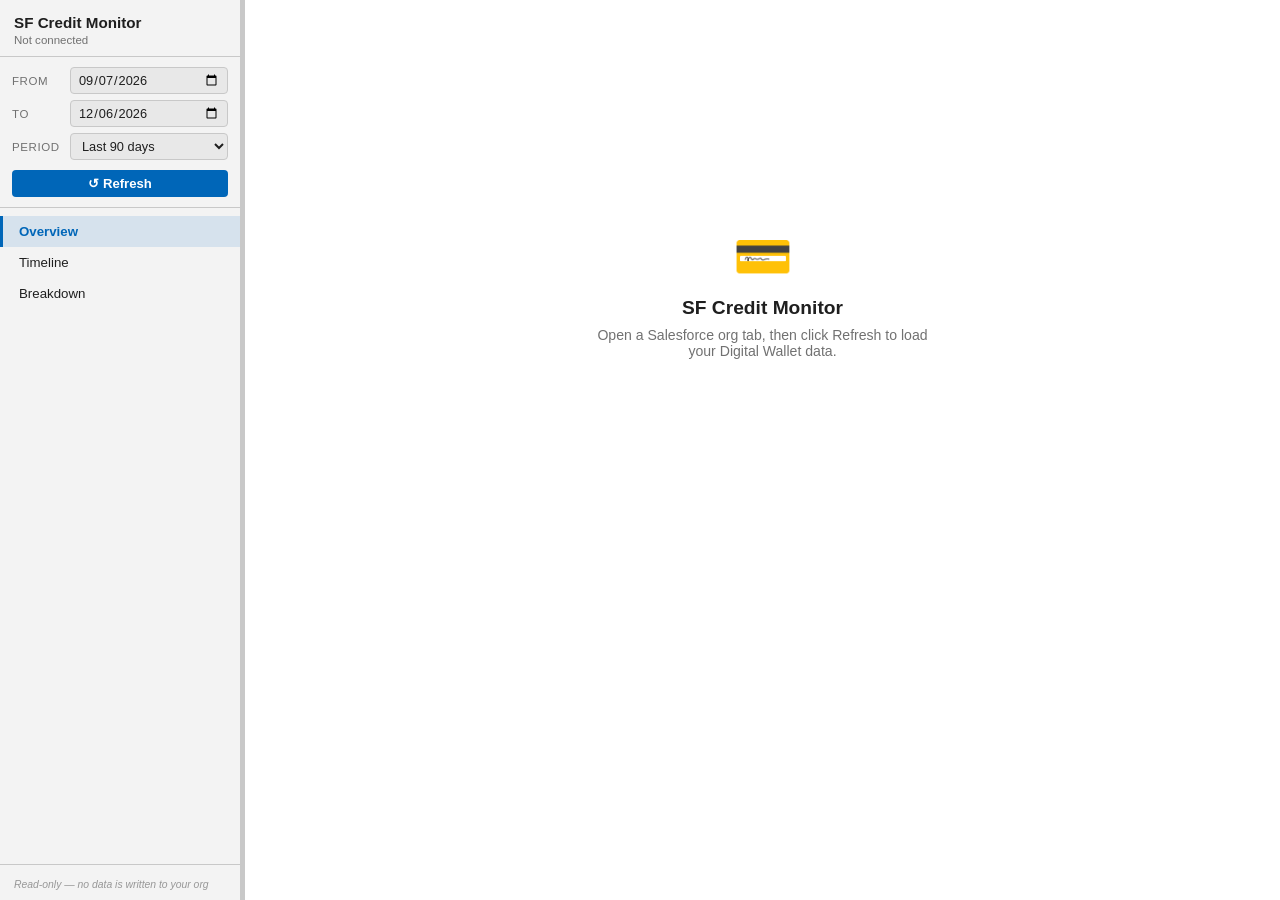
==== newtab/index.html @ 4b77b6c7 "feat: initial project scaffold — SF Credit Monitor Chrome extension Co-Authored-By: Claude Sonnet 4." ====
<!DOCTYPE html>
<html lang="en">
<head>
  <meta charset="UTF-8" />
  <meta name="viewport" content="width=device-width, initial-scale=1.0" />
  <title>SF Credit Monitor</title>
  <link rel="stylesheet" href="styles.css" />
</head>
<body>
  <div class="ext-layout">

    <!-- Sidebar -->
    <aside class="sidebar" id="sidebar">
      <div class="sidebar-header">
        <div class="sidebar-title">SF Credit Monitor</div>
        <div class="sidebar-org" id="sidebar-org">Not connected</div>
        <select id="org-switcher" class="org-switcher" style="display:none"></select>
      </div>

      <div class="sidebar-filters">
        <div class="filter-row">
          <label class="filter-label">From</label>
          <input type="date" id="filter-start" class="filter-input" />
        </div>
        <div class="filter-row">
          <label class="filter-label">To</label>
          <input type="date" id="filter-end" class="filter-input" />
        </div>
        <div class="filter-row">
          <label class="filter-label">Period</label>
          <select id="filter-period" class="filter-input">
            <option value="30">Last 30 days</option>
            <option value="60">Last 60 days</option>
            <option value="90" selected>Last 90 days</option>
            <option value="custom">Custom</option>
          </select>
        </div>
        <button class="btn-primary" id="btn-refresh">↺ Refresh</button>
      </div>

      <div class="sidebar-nav">
        <div class="nav-item active" data-section="overview">Overview</div>
        <div class="nav-item" data-section="timeline">Timeline</div>
        <div class="nav-item" data-section="breakdown">Breakdown</div>
      </div>

      <div class="sidebar-footer">
        <div class="sidebar-last-updated" id="sidebar-last-updated"></div>
        <div class="sidebar-readonly-note">Read-only — no data is written to your org</div>
      </div>
    </aside>

    <!-- Resizer -->
    <div id="sidebar-resizer" class="sidebar-resizer"></div>

    <!-- Main content -->
    <main class="main-content" id="main-content">

      <div id="main-empty" class="main-empty">
        <div class="empty-icon">💳</div>
        <h2>SF Credit Monitor</h2>
        <p>Open a Salesforce org tab, then click Refresh to load your Digital Wallet data.</p>
      </div>

      <div id="main-loading" class="main-loading" style="display:none;">
        <div class="spinner"></div>
        <p id="loading-msg">Loading…</p>
      </div>

      <div id="main-error" class="main-error" style="display:none;"></div>

      <div id="main-data" style="display:none;">

        <!-- Overview section -->
        <section id="section-overview" class="content-section">
          <div class="section-header">
            <h1 class="section-title">Consumption Cards</h1>
            <div class="section-meta" id="overview-meta"></div>
          </div>
          <div id="credit-cards-grid" class="credit-cards-grid"></div>
        </section>

        <!-- Timeline section -->
        <section id="section-timeline" class="content-section" style="display:none;">
          <div class="section-header">
            <h1 class="section-title">Consumption Timeline</h1>
            <div class="section-meta" id="timeline-meta"></div>
          </div>
          <div class="analysis-tabs">
            <button class="tab-btn active" data-tab="timeline-daily">Daily</button>
            <button class="tab-btn" data-tab="timeline-hourly">Hourly</button>
          </div>
          <div class="tab-panel active" id="tab-timeline-daily"></div>
          <div class="tab-panel" id="tab-timeline-hourly"></div>
        </section>

        <!-- Breakdown section -->
        <section id="section-breakdown" class="content-section" style="display:none;">
          <div class="section-header">
            <h1 class="section-title">Consumption by Type</h1>
            <div class="section-meta" id="breakdown-meta"></div>
          </div>
          <div class="analysis-tabs">
            <button class="tab-btn active" data-tab="breakdown-feature">By Feature</button>
            <button class="tab-btn" data-tab="breakdown-user">By User</button>
            <button class="tab-btn" data-tab="breakdown-type">By Type</button>
          </div>
          <div class="tab-panel active" id="tab-breakdown-feature"></div>
          <div class="tab-panel" id="tab-breakdown-user"></div>
          <div class="tab-panel" id="tab-breakdown-type"></div>
        </section>

      </div>
    </main>
  </div>

  <script src="main.js"></script>
  <script src="app.js"></script>
  <script>
    // Sidebar resize
    (function() {
      const resizer = document.getElementById('sidebar-resizer');
      const sidebar = document.getElementById('sidebar');
      let active = false, startX = 0, startW = 0;
      const overlay = document.createElement('div');
      overlay.style.cssText = 'position:fixed;top:0;left:0;right:0;bottom:0;z-index:9999;cursor:col-resize;display:none;';
      document.body.appendChild(overlay);
      resizer.addEventListener('mousedown', e => {
        active = true; startX = e.clientX; startW = sidebar.getBoundingClientRect().width;
        overlay.style.display = 'block'; e.preventDefault();
      });
      overlay.addEventListener('mousemove', e => {
        if (!active) return;
        sidebar.style.width = Math.min(600, Math.max(200, startW + e.clientX - startX)) + 'px';
      });
      overlay.addEventListener('mouseup', () => { active = false; overlay.style.display = 'none'; });
      overlay.addEventListener('mouseleave', () => { active = false; overlay.style.display = 'none'; });
    })();
  </script>
</body>
</html>
---- newtab/styles.css ----
/* ── Theme variables ──────────────────────────────────────────────────────── */
:root {
  --bg:          #1e1e1e;
  --fg:          #d4d4d4;
  --surface:     #252526;
  --surface2:    #2d2d2d;
  --border:      #454545;
  --hover:       rgba(255,255,255,0.08);
  --accent:      #0e7afe;
  --accent-dark: #005fb8;
  --muted:       #9d9d9d;
  --red:         #f14c4c;
  --green:       #23d18b;
  --amber:       #e8a020;
  --link:        #4a9eff;
}

@media (prefers-color-scheme: light) {
  :root {
    --bg:          #ffffff;
    --fg:          #1f1f1f;
    --surface:     #f3f3f3;
    --surface2:    #e8e8e8;
    --border:      #c8c8c8;
    --hover:       rgba(0,0,0,0.06);
    --accent:      #0066b8;
    --accent-dark: #004e8c;
    --muted:       #717171;
    --red:         #cd3131;
    --green:       #1a7a1a;
    --amber:       #a06000;
    --link:        #0066b8;
  }
}

* { box-sizing: border-box; }

body {
  margin: 0; padding: 0;
  background: var(--bg);
  color: var(--fg);
  font-family: 'Segoe WPC', 'Segoe UI', -apple-system, BlinkMacSystemFont, sans-serif;
  font-size: 14px;
  height: 100vh;
  overflow: hidden;
  color-scheme: light dark;
}

/* ── Layout ───────────────────────────────────────────────────────────────── */
.ext-layout { display: flex; height: 100vh; }

.sidebar {
  width: 240px;
  min-width: 180px;
  max-width: 400px;
  flex-shrink: 0;
  background: var(--surface);
  display: flex;
  flex-direction: column;
  overflow: hidden;
}

.sidebar-resizer {
  width: 5px;
  flex-shrink: 0;
  cursor: col-resize;
  background: var(--border);
  transition: background 0.15s;
}
.sidebar-resizer:hover { background: var(--accent); }

.main-content {
  flex: 1;
  min-width: 0;
  overflow-y: auto;
  padding: 24px 28px;
  background: var(--bg);
}

/* ── Sidebar header ───────────────────────────────────────────────────────── */
.sidebar-header {
  padding: 14px 14px 10px;
  border-bottom: 1px solid var(--border);
}

.sidebar-title {
  font-size: 0.95rem;
  font-weight: 700;
  color: var(--fg);
}

.sidebar-org {
  font-size: 0.72rem;
  color: var(--muted);
  margin-top: 3px;
  overflow: hidden;
  text-overflow: ellipsis;
  white-space: nowrap;
}

.org-switcher {
  width: 100%;
  margin-top: 6px;
  padding: 4px 6px;
  border-radius: 5px;
  border: 1px solid var(--border);
  background: var(--surface2);
  color: var(--fg);
  font-size: 0.75rem;
  font-family: inherit;
  cursor: pointer;
}
.org-switcher:focus { outline: none; border-color: var(--accent); }

/* ── Sidebar filters ──────────────────────────────────────────────────────── */
.sidebar-filters {
  padding: 10px 12px;
  border-bottom: 1px solid var(--border);
  display: flex;
  flex-direction: column;
  gap: 6px;
}

.filter-row {
  display: grid;
  grid-template-columns: 52px 1fr;
  align-items: center;
  gap: 6px;
}

.filter-label {
  font-size: 0.72rem;
  color: var(--muted);
  text-transform: uppercase;
  letter-spacing: 0.05em;
}

.filter-input {
  padding: 4px 7px;
  border-radius: 4px;
  border: 1px solid var(--border);
  background: var(--surface2);
  color: var(--fg);
  font-size: 0.8rem;
  font-family: inherit;
  width: 100%;
}
.filter-input:focus { outline: none; border-color: var(--accent); }

.btn-primary {
  margin-top: 4px;
  padding: 6px 12px;
  border-radius: 4px;
  border: none;
  background: var(--accent);
  color: #fff;
  font-size: 0.82rem;
  font-weight: 600;
  cursor: pointer;
  transition: background 0.12s;
  width: 100%;
  font-family: inherit;
}
.btn-primary:hover { background: var(--accent-dark); }

/* ── Sidebar nav ──────────────────────────────────────────────────────────── */
.sidebar-nav {
  padding: 8px 0;
  flex: 1;
}

.nav-item {
  padding: 8px 16px;
  font-size: 0.83rem;
  cursor: pointer;
  border-left: 3px solid transparent;
  transition: background 0.08s;
  color: var(--fg);
  user-select: none;
}
.nav-item:hover { background: var(--hover); }
.nav-item.active {
  background: color-mix(in srgb, var(--accent) 12%, transparent);
  border-left-color: var(--accent);
  color: var(--accent);
  font-weight: 600;
}

/* ── Sidebar footer ───────────────────────────────────────────────────────── */
.sidebar-footer {
  padding: 10px 14px;
  border-top: 1px solid var(--border);
}

.sidebar-last-updated {
  font-size: 0.68rem;
  color: var(--muted);
  margin-bottom: 4px;
}

.sidebar-readonly-note {
  font-size: 0.65rem;
  color: var(--muted);
  opacity: 0.7;
  font-style: italic;
}

/* ── Main states ──────────────────────────────────────────────────────────── */
.main-empty {
  display: flex;
  flex-direction: column;
  align-items: center;
  justify-content: center;
  height: 60vh;
  text-align: center;
  color: var(--muted);
}
.empty-icon { font-size: 3rem; margin-bottom: 12px; }
.main-empty h2 { margin: 0 0 8px; font-size: 1.2rem; color: var(--fg); }
.main-empty p { margin: 0; font-size: 0.88rem; max-width: 360px; }

.main-loading {
  display: flex;
  flex-direction: column;
  align-items: center;
  justify-content: center;
  height: 40vh;
  gap: 14px;
  color: var(--muted);
}

.spinner {
  width: 30px; height: 30px;
  border: 3px solid color-mix(in srgb, var(--accent) 30%, transparent);
  border-top-color: var(--accent);
  border-radius: 50%;
  animation: spin 0.7s linear infinite;
}
@keyframes spin { to { transform: rotate(360deg); } }

.main-error {
  padding: 16px 20px;
  background: color-mix(in srgb, var(--red) 12%, transparent);
  border-left: 4px solid var(--red);
  border-radius: 6px;
  font-size: 0.86rem;
  line-height: 1.5;
}

/* ── Section layout ───────────────────────────────────────────────────────── */
.content-section { max-width: 1200px; }

.section-header {
  display: flex;
  align-items: baseline;
  gap: 16px;
  margin-bottom: 20px;
  flex-wrap: wrap;
}

.section-title {
  margin: 0;
  font-size: 1.1rem;
  font-weight: 700;
  color: var(--fg);
}

.section-meta {
  font-size: 0.78rem;
  color: var(--muted);
}

/* ── Credit cards grid ────────────────────────────────────────────────────── */
.credit-cards-grid {
  display: grid;
  grid-template-columns: repeat(auto-fill, minmax(380px, 1fr));
  gap: 16px;
}

.credit-card {
  background: var(--surface);
  border: 1px solid var(--border);
  border-radius: 10px;
  padding: 18px 20px;
  display: flex;
  flex-direction: column;
  gap: 10px;
}

.credit-card-header {
  display: flex;
  align-items: center;
  gap: 10px;
}

.credit-card-name {
  font-size: 1rem;
  font-weight: 700;
  color: var(--fg);
}

.credit-badge {
  font-size: 0.68rem;
  font-weight: 600;
  padding: 2px 8px;
  border-radius: 10px;
  background: color-mix(in srgb, var(--border) 60%, transparent);
  color: var(--muted);
  border: 1px solid var(--border);
  white-space: nowrap;
}

.credit-card-consumption {
  display: flex;
  justify-content: space-between;
  align-items: baseline;
  font-size: 0.85rem;
}

.consumed-label { font-weight: 700; color: var(--fg); }
.remaining-label { color: var(--muted); }

.credit-progress-track {
  height: 8px;
  background: color-mix(in srgb, var(--border) 60%, transparent);
  border-radius: 4px;
  overflow: hidden;
}

.credit-progress-fill {
  height: 100%;
  border-radius: 4px;
  background: var(--accent);
  transition: width 0.4s;
}
.credit-progress-fill.pct-amber { background: var(--amber); }
.credit-progress-fill.pct-red   { background: var(--red); }

.credit-card-meta {
  display: grid;
  grid-template-columns: 1fr 1fr 1fr 1fr;
  gap: 8px;
  padding-top: 4px;
  border-top: 1px solid color-mix(in srgb, var(--border) 50%, transparent);
}

.credit-meta-item {}
.credit-meta-label {
  font-size: 0.68rem;
  color: var(--muted);
  text-transform: uppercase;
  letter-spacing: 0.04em;
  margin-bottom: 2px;
}
.credit-meta-value {
  font-size: 0.82rem;
  font-weight: 600;
  color: var(--fg);
}
.credit-meta-value.link {
  color: var(--link);
  cursor: default;
}

.credit-card-link {
  font-size: 0.78rem;
  color: var(--link);
  text-align: center;
  padding-top: 4px;
  cursor: pointer;
  opacity: 0.85;
  transition: opacity 0.1s;
}
.credit-card-link:hover { opacity: 1; }

/* ── Health summary bar ───────────────────────────────────────────────────── */
.health-bar {
  display: flex;
  gap: 12px;
  margin-bottom: 20px;
  flex-wrap: wrap;
}

.health-chip {
  display: flex;
  align-items: center;
  gap: 6px;
  padding: 5px 12px;
  border-radius: 20px;
  font-size: 0.78rem;
  font-weight: 600;
  border: 1px solid var(--border);
  background: var(--surface);
}
.health-chip .dot {
  width: 8px; height: 8px;
  border-radius: 50%;
  flex-shrink: 0;
}
.health-chip.green { border-color: color-mix(in srgb, var(--green) 40%, transparent); }
.health-chip.green .dot { background: var(--green); }
.health-chip.amber { border-color: color-mix(in srgb, var(--amber) 40%, transparent); }
.health-chip.amber .dot { background: var(--amber); }
.health-chip.red   { border-color: color-mix(in srgb, var(--red) 40%, transparent); }
.health-chip.red   .dot { background: var(--red); }

/* ── Tabs ─────────────────────────────────────────────────────────────────── */
.analysis-tabs {
  display: flex;
  gap: 2px;
  border-bottom: 2px solid var(--border);
  margin-bottom: 20px;
}

.tab-btn {
  background: none;
  border: none;
  border-bottom: 2px solid transparent;
  margin-bottom: -2px;
  padding: 7px 16px;
  font-size: 0.85rem;
  font-weight: 600;
  color: var(--muted);
  cursor: pointer;
  transition: color 0.12s, border-color 0.12s;
  border-radius: 4px 4px 0 0;
  font-family: inherit;
}
.tab-btn:hover { color: var(--fg); }
.tab-btn.active { color: var(--fg); border-bottom-color: var(--accent); }
.tab-panel { display: none; }
.tab-panel.active { display: block; }

/* ── Chart containers ─────────────────────────────────────────────────────── */
.chart-container {
  background: var(--surface);
  border: 1px solid var(--border);
  border-radius: 8px;
  padding: 16px 18px;
  margin-bottom: 16px;
  overflow-x: auto;
}

.chart-title {
  font-size: 0.72rem;
  font-weight: 700;
  text-transform: uppercase;
  letter-spacing: 0.06em;
  color: var(--muted);
  margin-bottom: 4px;
}

.chart-subtitle {
  font-size: 0.8rem;
  color: var(--fg);
  margin-bottom: 14px;
}

.chart-svg { display: block; overflow: visible; }
.chart-bar { cursor: pointer; transition: opacity 0.1s; }
.chart-bar:hover { opacity: 0.75; }
.chart-axis-label { font-size: 10px; fill: var(--muted); font-family: inherit; }
.chart-value-label { font-size: 10px; fill: var(--fg); font-family: inherit; }

/* ── Breakdown table ──────────────────────────────────────────────────────── */
.breakdown-table-wrap {
  border: 1px solid var(--border);
  border-radius: 8px;
  overflow: auto;
  max-height: calc(100vh - 260px);
}

.breakdown-table {
  width: 100%;
  border-collapse: collapse;
  font-size: 0.82rem;
}

.breakdown-table th {
  position: sticky;
  top: 0;
  background: var(--surface);
  padding: 8px 12px;
  text-align: left;
  font-size: 0.68rem;
  font-weight: 700;
  text-transform: uppercase;
  letter-spacing: 0.05em;
  color: var(--muted);
  border-bottom: 1px solid var(--border);
  white-space: nowrap;
  cursor: pointer;
  user-select: none;
}
.breakdown-table th:hover { background: var(--surface2); }
.breakdown-table th.sort-asc::after  { content: ' ↑'; color: var(--accent); }
.breakdown-table th.sort-desc::after { content: ' ↓'; color: var(--accent); }

.breakdown-table th.col-right,
.breakdown-table td.col-right { text-align: right; }

.breakdown-table td {
  padding: 6px 12px;
  border-bottom: 1px solid color-mix(in srgb, var(--border) 35%, transparent);
  color: var(--fg);
  font-variant-numeric: tabular-nums;
}
.breakdown-table tr:last-child td { border-bottom: none; }
.breakdown-table tr:hover td { background: var(--hover); }

/* Grouped rows — environment / type header rows */
.breakdown-table tr.row-group-l1 td {
  background: color-mix(in srgb, var(--border) 20%, transparent);
  font-weight: 700;
}
.breakdown-table tr.row-group-l2 td {
  background: color-mix(in srgb, var(--border) 10%, transparent);
  font-weight: 600;
}
.breakdown-table tr.row-leaf td {
  padding-left: 32px;
  color: var(--muted);
}

.indent-1 { padding-left: 20px !important; }
.indent-2 { padding-left: 36px !important; }

.num-value {
  font-family: 'Menlo', 'Consolas', monospace;
  font-size: 0.8rem;
}

.credits-consumed-value { color: var(--fg); font-weight: 600; }

/* ── Stat cards (used at top of timeline/breakdown) ──────────────────────── */
.stat-cards {
  display: grid;
  grid-template-columns: repeat(auto-fit, minmax(150px, 1fr));
  gap: 12px;
  margin-bottom: 20px;
}

.stat-card {
  background: var(--surface);
  border: 1px solid var(--border);
  border-radius: 8px;
  padding: 14px 16px;
}

.stat-card-label {
  font-size: 0.68rem;
  text-transform: uppercase;
  letter-spacing: 0.06em;
  color: var(--muted);
  margin-bottom: 6px;
}

.stat-card-value {
  font-size: 1.4rem;
  font-weight: 700;
  color: var(--fg);
  font-variant-numeric: tabular-nums;
}
.stat-card-value.green { color: var(--green); }
.stat-card-value.amber { color: var(--amber); }
.stat-card-value.red   { color: var(--red); }
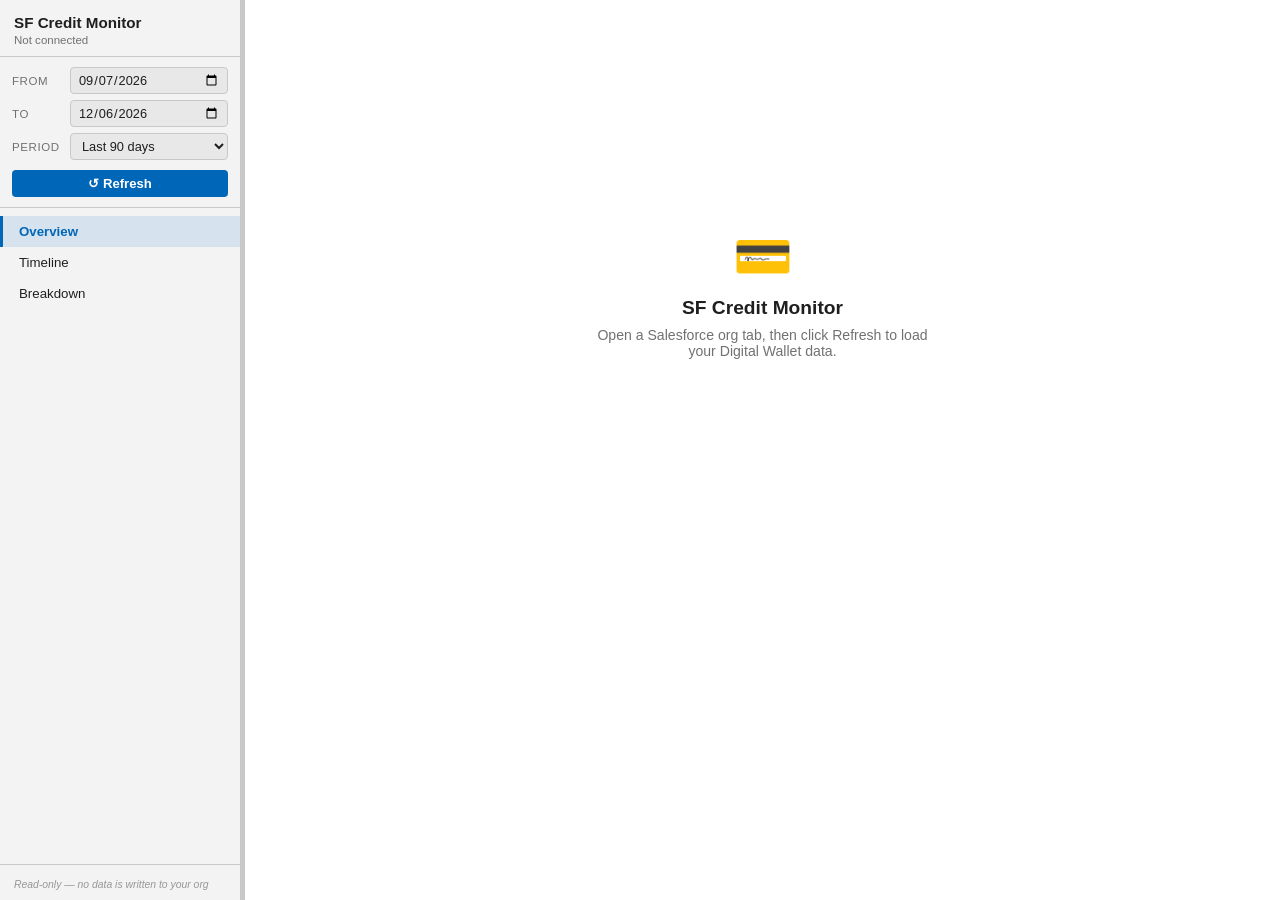
==== commit 8bcde9e3: "fix: CSP inline script violation; improve sid cookie lookup for Lightning orgs - Move inline sidebar" ====
--- a/newtab/index.html
+++ b/newtab/index.html
@@ -116,26 +116,6 @@
 
   <script src="main.js"></script>
   <script src="app.js"></script>
-  <script>
-    // Sidebar resize
-    (function() {
-      const resizer = document.getElementById('sidebar-resizer');
-      const sidebar = document.getElementById('sidebar');
-      let active = false, startX = 0, startW = 0;
-      const overlay = document.createElement('div');
-      overlay.style.cssText = 'position:fixed;top:0;left:0;right:0;bottom:0;z-index:9999;cursor:col-resize;display:none;';
-      document.body.appendChild(overlay);
-      resizer.addEventListener('mousedown', e => {
-        active = true; startX = e.clientX; startW = sidebar.getBoundingClientRect().width;
-        overlay.style.display = 'block'; e.preventDefault();
-      });
-      overlay.addEventListener('mousemove', e => {
-        if (!active) return;
-        sidebar.style.width = Math.min(600, Math.max(200, startW + e.clientX - startX)) + 'px';
-      });
-      overlay.addEventListener('mouseup', () => { active = false; overlay.style.display = 'none'; });
-      overlay.addEventListener('mouseleave', () => { active = false; overlay.style.display = 'none'; });
-    })();
-  </script>
+  <script src="resize.js"></script>
 </body>
 </html>
